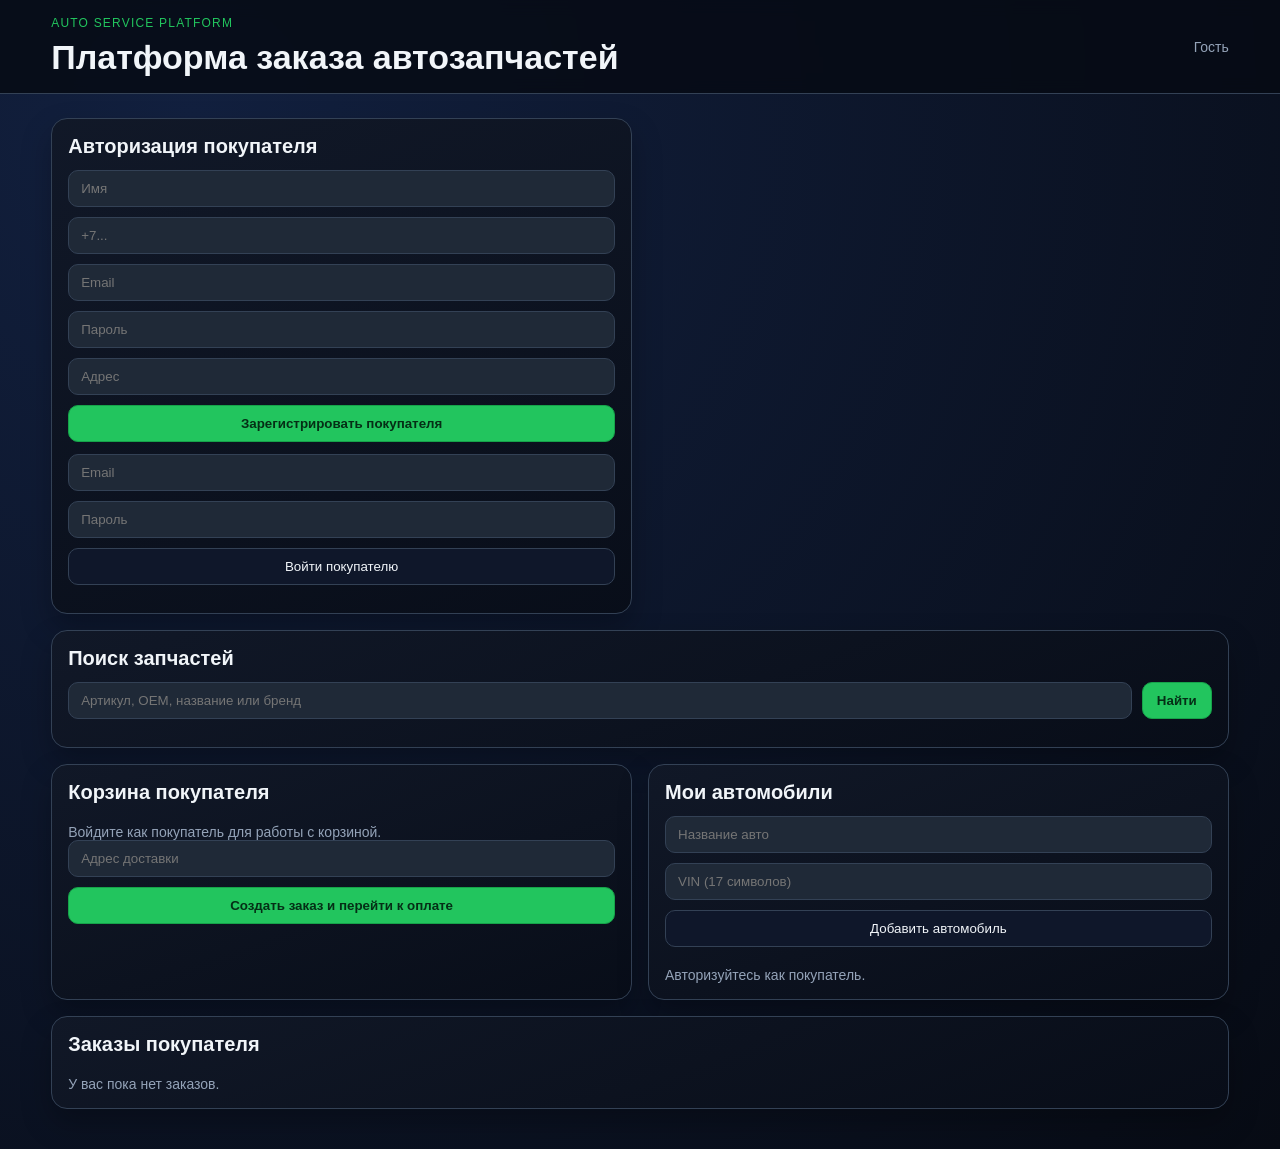
==== internal/delivery/web/index.html @ c7c86b9a "web demo" ====
<!doctype html>
<html lang="ru">
<head>
  <meta charset="UTF-8">
  <meta name="viewport" content="width=device-width, initial-scale=1.0">
  <title>PartsBot Service</title>
  <link rel="stylesheet" href="./styles.css">
</head>
<body>
  <header class="header">
    <div class="container header__inner">
      <div>
        <p class="badge">Auto Service Platform</p>
        <h1>Платформа заказа автозапчастей</h1>
      </div>
      <p id="session-label" class="session-label">Гость</p>
    </div>
  </header>

  <main class="container page-grid">
    <section class="panel">
      <h2>Авторизация покупателя</h2>
      <form id="register-form" class="stack" novalidate>
        <input id="reg-name" type="text" placeholder="Имя" required>
        <input id="reg-phone" type="text" placeholder="+7..." required>
        <input id="reg-email" type="email" placeholder="Email" required>
        <input id="reg-password" type="password" placeholder="Пароль" required>
        <input id="reg-address" type="text" placeholder="Адрес" required>
        <button type="submit" class="btn btn--primary">Зарегистрировать покупателя</button>
      </form>
      <p id="register-error" class="form-error" role="alert" aria-live="polite"></p>

      <form id="login-form" class="stack" novalidate>
        <input id="login-email" type="email" placeholder="Email" required>
        <input id="login-password" type="password" placeholder="Пароль" required>
        <button type="submit" class="btn">Войти покупателю</button>
      </form>
      <p id="login-error" class="form-error" role="alert" aria-live="polite"></p>
    </section>

    <section class="panel panel--wide">
      <h2>Поиск запчастей</h2>
      <form id="search-form" class="row">
        <input id="search-input" type="text" placeholder="Артикул, OEM, название или бренд" required>
        <button type="submit" class="btn btn--primary">Найти</button>
      </form>
      <div id="parts-result" class="list"></div>
    </section>

    <section class="panel">
      <h2>Корзина покупателя</h2>
      <div id="cart-container" class="list"></div>
      <form id="checkout-form" class="stack">
        <input id="checkout-address" type="text" placeholder="Адрес доставки" required>
        <button type="submit" class="btn btn--primary">Создать заказ и перейти к оплате</button>
      </form>
      <p id="checkout-status" class="muted"></p>
    </section>

    <section class="panel">
      <h2>Мои автомобили</h2>
      <form id="car-form" class="stack">
        <input id="car-name" type="text" placeholder="Название авто" required>
        <input id="car-vin" type="text" minlength="17" maxlength="17" placeholder="VIN (17 символов)" required>
        <button type="submit" class="btn">Добавить автомобиль</button>
      </form>
      <div id="cars-list" class="list"></div>
    </section>

    <section class="panel panel--wide">
      <h2>Заказы покупателя</h2>
      <div id="user-orders" class="list"></div>
    </section>
  </main>

  <div id="toast" class="toast"></div>
  <script src="./main.js"></script>
</body>
</html>
---- internal/delivery/web/styles.css ----
:root {
  --bg: #070b14;
  --panel: #111827;
  --panel-soft: #1f2937;
  --text: #f1f5f9;
  --muted: #94a3b8;
  --accent: #22c55e;
  --border: #334155;
  --danger: #ef4444;
}

* {
  box-sizing: border-box;
}

body {
  margin: 0;
  font-family: Inter, "Segoe UI", sans-serif;
  color: var(--text);
  background: radial-gradient(circle at 15% 10%, #12203f, var(--bg));
}

.container {
  width: min(1180px, 92%);
  margin: 0 auto;
}

.header {
  border-bottom: 1px solid var(--border);
  backdrop-filter: blur(8px);
  background: rgba(7, 11, 20, 0.85);
  position: sticky;
  top: 0;
  z-index: 10;
}

.header__inner {
  padding: 16px 0;
  display: flex;
  justify-content: space-between;
  align-items: center;
  gap: 20px;
}

h1, h2, p {
  margin: 0;
}

h1 {
  font-size: clamp(24px, 4vw, 34px);
}

h2 {
  margin-bottom: 12px;
  font-size: 20px;
}

.badge {
  font-size: 12px;
  color: var(--accent);
  text-transform: uppercase;
  letter-spacing: 1.2px;
  margin-bottom: 8px;
}

.session-label {
  color: var(--muted);
  font-size: 14px;
}

.page-grid {
  display: grid;
  grid-template-columns: repeat(2, minmax(280px, 1fr));
  gap: 16px;
  padding: 24px 0 40px;
}

.panel {
  background: linear-gradient(160deg, rgba(17, 24, 39, 0.95), rgba(8, 13, 24, 0.95));
  border: 1px solid var(--border);
  border-radius: 16px;
  padding: 16px;
  box-shadow: 0 14px 30px rgba(0, 0, 0, 0.26);
}

.panel--wide {
  grid-column: 1 / -1;
}

.stack {
  display: grid;
  gap: 10px;
  margin-bottom: 12px;
}

.row {
  display: grid;
  grid-template-columns: 1fr auto;
  gap: 10px;
  margin-bottom: 12px;
}

input, select {
  width: 100%;
  border: 1px solid var(--border);
  border-radius: 10px;
  background: var(--panel-soft);
  color: var(--text);
  padding: 10px 12px;
}

input:focus, select:focus {
  outline: 2px solid rgba(34, 197, 94, 0.35);
  border-color: var(--accent);
}

.btn {
  border: 1px solid var(--border);
  border-radius: 10px;
  padding: 10px 14px;
  color: var(--text);
  background: #0f172a;
  cursor: pointer;
}

.btn--primary {
  background: var(--accent);
  border-color: #16a34a;
  color: #052e16;
  font-weight: 700;
}

.btn--danger {
  background: var(--danger);
  border-color: #dc2626;
  color: #fff;
}

.list {
  display: grid;
  gap: 10px;
}

.item {
  border: 1px solid var(--border);
  border-radius: 12px;
  padding: 12px;
  background: rgba(15, 23, 42, 0.7);
}

.item__row {
  display: flex;
  justify-content: space-between;
  align-items: center;
  gap: 10px;
}

.muted {
  color: var(--muted);
  font-size: 14px;
  margin-top: 8px;
}

.form-error {
  margin: 6px 0 14px;
  padding: 10px 12px;
  border-radius: 12px;
  border: 1px solid rgba(239, 68, 68, 0.45);
  background: rgba(239, 68, 68, 0.12);
  color: #fecaca;
  display: none;
}

.form-error.is-visible {
  display: block;
}

.field-error {
  border-color: rgba(239, 68, 68, 0.7);
  outline: 2px solid rgba(239, 68, 68, 0.25);
}

.toast {
  position: fixed;
  right: 20px;
  bottom: 20px;
  border-radius: 10px;
  padding: 10px 12px;
  background: #052e16;
  color: #d1fae5;
  border: 1px solid #166534;
  opacity: 0;
  transform: translateY(8px);
  pointer-events: none;
  transition: all .25s ease;
}

.toast--visible {
  opacity: 1;
  transform: translateY(0);
}

@media (max-width: 900px) {
  .page-grid {
    grid-template-columns: 1fr;
  }

  .row {
    grid-template-columns: 1fr;
  }
}
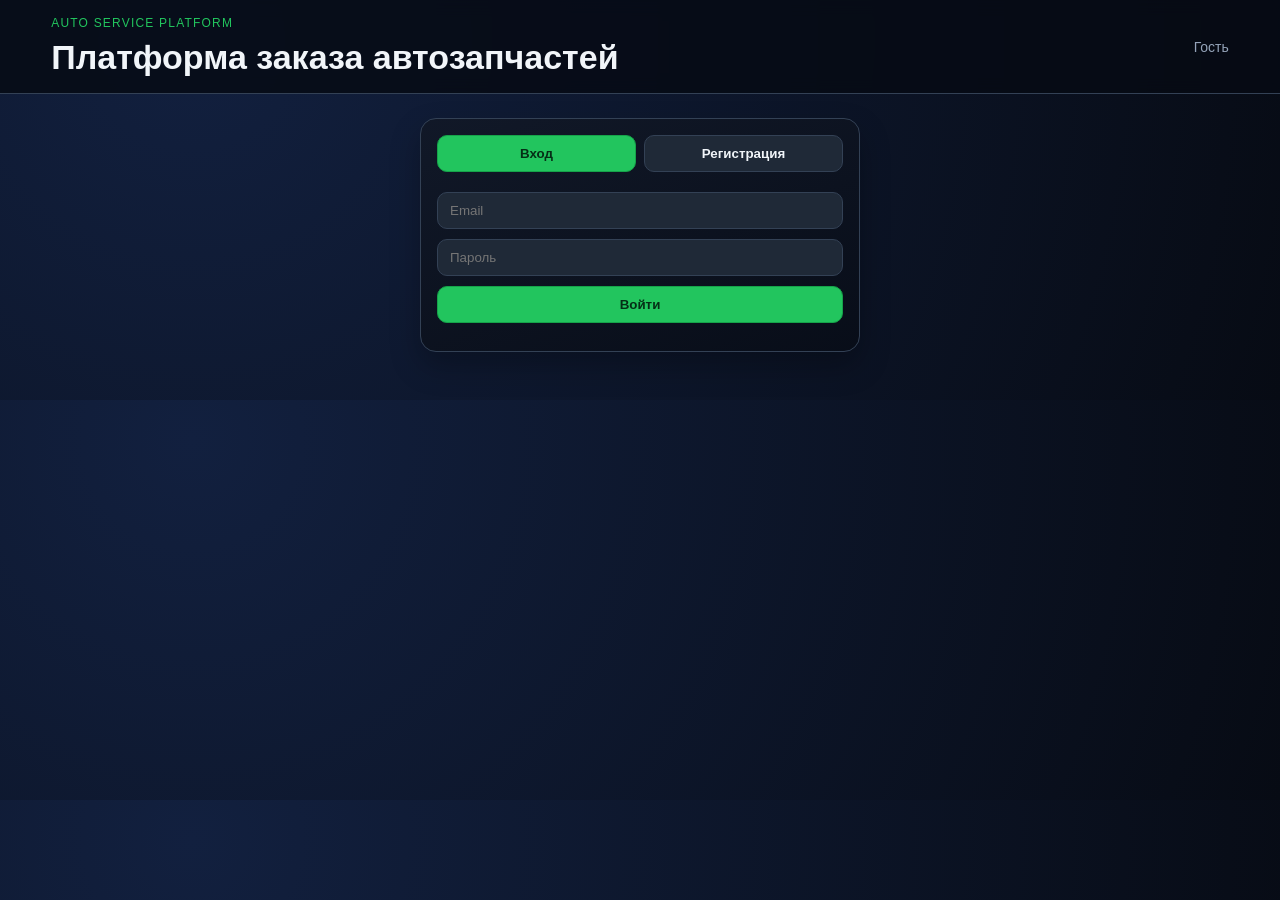
==== commit 59987c16: "web fix" ====
--- a/internal/delivery/web/index.html
+++ b/internal/delivery/web/index.html
@@ -3,74 +3,105 @@
 <head>
   <meta charset="UTF-8">
   <meta name="viewport" content="width=device-width, initial-scale=1.0">
-  <title>PartsBot Service</title>
+  <title>PartsBot — запчасти</title>
   <link rel="stylesheet" href="./styles.css">
 </head>
 <body>
   <header class="header">
     <div class="container header__inner">
-      <div>
+      <div class="header__brand">
         <p class="badge">Auto Service Platform</p>
         <h1>Платформа заказа автозапчастей</h1>
       </div>
+      <div id="header-auth-extra" class="header__actions"></div>
+      <nav id="app-nav" class="app-nav is-hidden" aria-label="Разделы">
+        <a href="#/search" class="app-nav__link" data-page="search">Поиск</a>
+        <a href="#/cabinet" class="app-nav__link" data-page="cabinet">Личный кабинет</a>
+        <a href="#/cart" class="app-nav__link" data-page="cart">Корзина</a>
+        <button type="button" id="btn-logout" class="btn btn--ghost">Выйти</button>
+      </nav>
       <p id="session-label" class="session-label">Гость</p>
     </div>
   </header>
 
-  <main class="container page-grid">
-    <section class="panel">
-      <h2>Авторизация покупателя</h2>
-      <form id="register-form" class="stack" novalidate>
-        <input id="reg-name" type="text" placeholder="Имя" required>
-        <input id="reg-phone" type="text" placeholder="+7..." required>
-        <input id="reg-email" type="email" placeholder="Email" required>
-        <input id="reg-password" type="password" placeholder="Пароль" required>
-        <input id="reg-address" type="text" placeholder="Адрес" required>
-        <button type="submit" class="btn btn--primary">Зарегистрировать покупателя</button>
-      </form>
-      <p id="register-error" class="form-error" role="alert" aria-live="polite"></p>
+  <main class="container main-area">
+    <!-- Экран входа / регистрации -->
+    <section id="view-auth" class="view view--auth">
+      <div class="auth-card panel">
+        <div class="auth-tabs" role="tablist">
+          <button type="button" class="auth-tabs__btn is-active" id="tab-login" data-auth-tab="login" role="tab" aria-selected="true">Вход</button>
+          <button type="button" class="auth-tabs__btn" id="tab-register" data-auth-tab="register" role="tab" aria-selected="false">Регистрация</button>
+        </div>
 
-      <form id="login-form" class="stack" novalidate>
-        <input id="login-email" type="email" placeholder="Email" required>
-        <input id="login-password" type="password" placeholder="Пароль" required>
-        <button type="submit" class="btn">Войти покупателю</button>
-      </form>
-      <p id="login-error" class="form-error" role="alert" aria-live="polite"></p>
+        <div id="panel-login" class="auth-panel is-active" role="tabpanel">
+          <h2 class="sr-only">Вход</h2>
+          <form id="login-form" class="stack" novalidate>
+            <input id="login-email" type="email" placeholder="Email" autocomplete="username" required>
+            <input id="login-password" type="password" placeholder="Пароль" autocomplete="current-password" required>
+            <button type="submit" class="btn btn--primary">Войти</button>
+          </form>
+          <p id="login-error" class="form-error" role="alert" aria-live="polite"></p>
+        </div>
+
+        <div id="panel-register" class="auth-panel" role="tabpanel">
+          <h2 class="sr-only">Регистрация</h2>
+          <form id="register-form" class="stack" novalidate>
+            <input id="reg-name" type="text" placeholder="Имя" required>
+            <input id="reg-phone" type="text" placeholder="Телефон (+7…)" required>
+            <input id="reg-email" type="email" placeholder="Email" autocomplete="email" required>
+            <input id="reg-password" type="password" placeholder="Пароль (от 6 символов)" autocomplete="new-password" required>
+            <input id="reg-address" type="text" placeholder="Адрес доставки" required>
+            <button type="submit" class="btn btn--primary">Зарегистрироваться</button>
+          </form>
+          <p id="register-error" class="form-error" role="alert" aria-live="polite"></p>
+        </div>
+      </div>
     </section>
 
-    <section class="panel panel--wide">
-      <h2>Поиск запчастей</h2>
-      <form id="search-form" class="row">
-        <input id="search-input" type="text" placeholder="Артикул, OEM, название или бренд" required>
-        <button type="submit" class="btn btn--primary">Найти</button>
-      </form>
-      <div id="parts-result" class="list"></div>
-    </section>
+    <!-- После входа: три «страницы» по hash -->
+    <div id="view-app" class="view view--app is-hidden">
+      <section id="page-search" class="app-page panel is-active" data-page="search">
+        <h2>Поиск запчастей</h2>
+        <form id="search-form" class="row" novalidate>
+          <input id="search-input" type="text" placeholder="Название узла (для фильтрации списка)">
+          <select id="search-node" required>
+            <option value="">Сначала загрузите дерево запчастей</option>
+          </select>
+          <button type="submit" class="btn btn--primary">Найти</button>
+        </form>
+        <p id="search-tree-status" class="muted"></p>
+        <div id="parts-result" class="list"></div>
+      </section>
 
-    <section class="panel">
-      <h2>Корзина покупателя</h2>
-      <div id="cart-container" class="list"></div>
-      <form id="checkout-form" class="stack">
-        <input id="checkout-address" type="text" placeholder="Адрес доставки" required>
-        <button type="submit" class="btn btn--primary">Создать заказ и перейти к оплате</button>
-      </form>
-      <p id="checkout-status" class="muted"></p>
-    </section>
+      <section id="page-cabinet" class="app-page panel" data-page="cabinet">
+        <h2>Личный кабинет</h2>
+        <div id="profile-card" class="profile-card">
+          <p><span class="muted">Имя:</span> <span id="profile-name">—</span></p>
+          <p><span class="muted">Email:</span> <span id="profile-email">—</span></p>
+          <p><span class="muted">Телефон:</span> <span id="profile-phone">—</span></p>
+          <p><span class="muted">ID в системе:</span> <span id="profile-user-id">—</span></p>
+        </div>
+        <h3 class="subsection-title">Мои автомобили</h3>
+        <form id="car-form" class="stack" novalidate>
+          <input id="car-name" type="text" placeholder="Название авто" required>
+          <input id="car-vin" type="text" minlength="17" maxlength="17" placeholder="VIN (17 символов)" required>
+          <button type="submit" class="btn btn--primary">Добавить автомобиль</button>
+        </form>
+        <div id="cars-list" class="list"></div>
+        <h3 class="subsection-title">Мои заказы</h3>
+        <div id="user-orders" class="list"></div>
+      </section>
 
-    <section class="panel">
-      <h2>Мои автомобили</h2>
-      <form id="car-form" class="stack">
-        <input id="car-name" type="text" placeholder="Название авто" required>
-        <input id="car-vin" type="text" minlength="17" maxlength="17" placeholder="VIN (17 символов)" required>
-        <button type="submit" class="btn">Добавить автомобиль</button>
-      </form>
-      <div id="cars-list" class="list"></div>
-    </section>
-
-    <section class="panel panel--wide">
-      <h2>Заказы покупателя</h2>
-      <div id="user-orders" class="list"></div>
-    </section>
+      <section id="page-cart" class="app-page panel" data-page="cart">
+        <h2>Корзина</h2>
+        <div id="cart-container" class="list"></div>
+        <form id="checkout-form" class="stack" novalidate>
+          <input id="checkout-address" type="text" placeholder="Адрес доставки" required>
+          <button type="submit" class="btn btn--primary">Оформить заказ</button>
+        </form>
+        <p id="checkout-status" class="muted checkout-status"></p>
+      </section>
+    </div>
   </main>
 
   <div id="toast" class="toast"></div>
--- a/internal/delivery/web/styles.css
+++ b/internal/delivery/web/styles.css
@@ -66,6 +66,170 @@
 .session-label {
   color: var(--muted);
   font-size: 14px;
+  white-space: nowrap;
+}
+
+.is-hidden {
+  display: none !important;
+}
+
+.sr-only {
+  position: absolute;
+  width: 1px;
+  height: 1px;
+  padding: 0;
+  margin: -1px;
+  overflow: hidden;
+  clip: rect(0, 0, 0, 0);
+  white-space: nowrap;
+  border: 0;
+}
+
+.header__brand {
+  min-width: 0;
+}
+
+.header__actions {
+  flex: 1;
+}
+
+.main-area {
+  padding: 24px 0 48px;
+}
+
+.view--auth {
+  max-width: 440px;
+  margin: 0 auto;
+}
+
+.auth-card {
+  padding: 20px;
+}
+
+.auth-tabs {
+  display: grid;
+  grid-template-columns: 1fr 1fr;
+  gap: 8px;
+  margin-bottom: 20px;
+}
+
+.auth-tabs__btn {
+  border: 1px solid var(--border);
+  border-radius: 10px;
+  padding: 10px 12px;
+  background: var(--panel-soft);
+  color: var(--text);
+  cursor: pointer;
+  font-weight: 600;
+}
+
+.auth-tabs__btn.is-active {
+  background: var(--accent);
+  border-color: #16a34a;
+  color: #052e16;
+}
+
+.auth-panel {
+  display: none;
+}
+
+.auth-panel.is-active {
+  display: block;
+}
+
+.app-nav {
+  display: flex;
+  flex-wrap: wrap;
+  align-items: center;
+  gap: 8px;
+}
+
+.app-nav__link {
+  text-decoration: none;
+  color: var(--text);
+  padding: 8px 14px;
+  border-radius: 10px;
+  border: 1px solid var(--border);
+  background: rgba(15, 23, 42, 0.6);
+  font-size: 14px;
+  font-weight: 600;
+}
+
+.app-nav__link:hover {
+  border-color: var(--accent);
+}
+
+.app-nav__link.is-active {
+  border-color: var(--accent);
+  background: rgba(34, 197, 94, 0.15);
+  color: var(--accent);
+}
+
+.btn--ghost {
+  background: transparent;
+  color: var(--muted);
+  font-size: 14px;
+}
+
+.btn--ghost:hover {
+  color: var(--text);
+  border-color: var(--muted);
+}
+
+.view--app .app-page {
+  display: none;
+}
+
+.view--app .app-page.is-active {
+  display: block;
+}
+
+.profile-card {
+  border: 1px solid var(--border);
+  border-radius: 12px;
+  padding: 14px 16px;
+  margin-bottom: 20px;
+  background: rgba(15, 23, 42, 0.55);
+}
+
+.profile-card p {
+  margin: 0 0 8px;
+}
+
+.profile-card p:last-child {
+  margin-bottom: 0;
+}
+
+.subsection-title {
+  font-size: 17px;
+  margin: 20px 0 12px;
+  font-weight: 700;
+}
+
+.checkout-status {
+  margin-top: 12px;
+}
+
+.vin-code {
+  font-family: ui-monospace, "Cascadia Code", "SF Mono", Menlo, monospace;
+  letter-spacing: 0.06em;
+  font-size: 0.95em;
+  color: var(--text);
+}
+
+@media (min-width: 901px) {
+  .header__inner {
+    flex-wrap: wrap;
+  }
+
+  .app-nav {
+    order: 3;
+    width: 100%;
+    justify-content: flex-end;
+    padding-top: 8px;
+    border-top: 1px solid rgba(51, 65, 85, 0.5);
+    margin-top: 4px;
+  }
 }
 
 .page-grid {
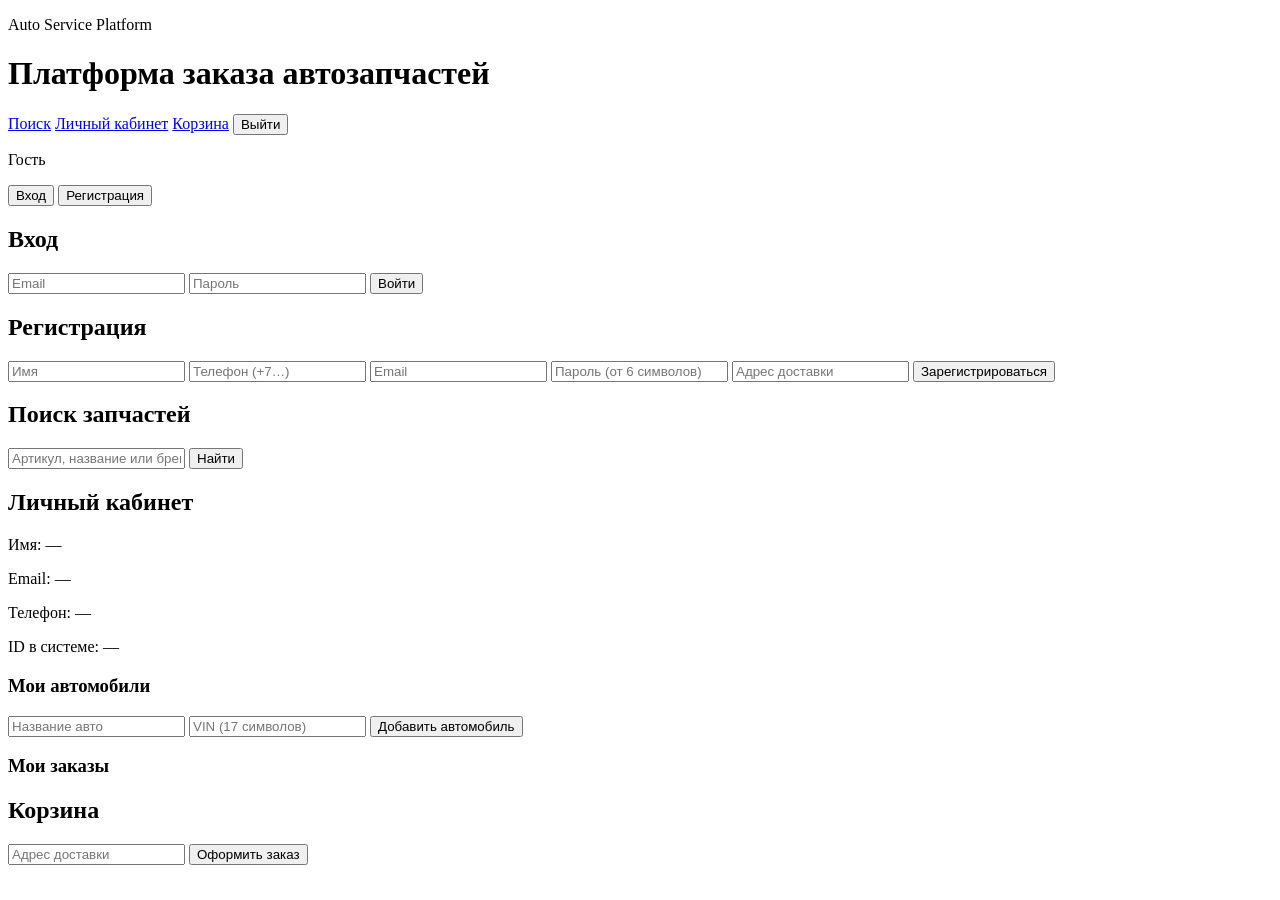
==== commit be84cb68: "payment fix" ====
--- a/internal/delivery/web/index.html
+++ b/internal/delivery/web/index.html
@@ -4,7 +4,7 @@
   <meta charset="UTF-8">
   <meta name="viewport" content="width=device-width, initial-scale=1.0">
   <title>PartsBot — запчасти</title>
-  <link rel="stylesheet" href="./styles.css">
+  <link rel="stylesheet" href="/styles.css?v=4">
 </head>
 <body>
   <header class="header">
@@ -63,13 +63,10 @@
       <section id="page-search" class="app-page panel is-active" data-page="search">
         <h2>Поиск запчастей</h2>
         <form id="search-form" class="row" novalidate>
-          <input id="search-input" type="text" placeholder="Название узла (для фильтрации списка)">
-          <select id="search-node" required>
-            <option value="">Сначала загрузите дерево запчастей</option>
-          </select>
+          <input id="search-input" type="text" placeholder="Артикул, название или бренд" required>
           <button type="submit" class="btn btn--primary">Найти</button>
         </form>
-        <p id="search-tree-status" class="muted"></p>
+        <p id="search-status" class="muted"></p>
         <div id="parts-result" class="list"></div>
       </section>
 
